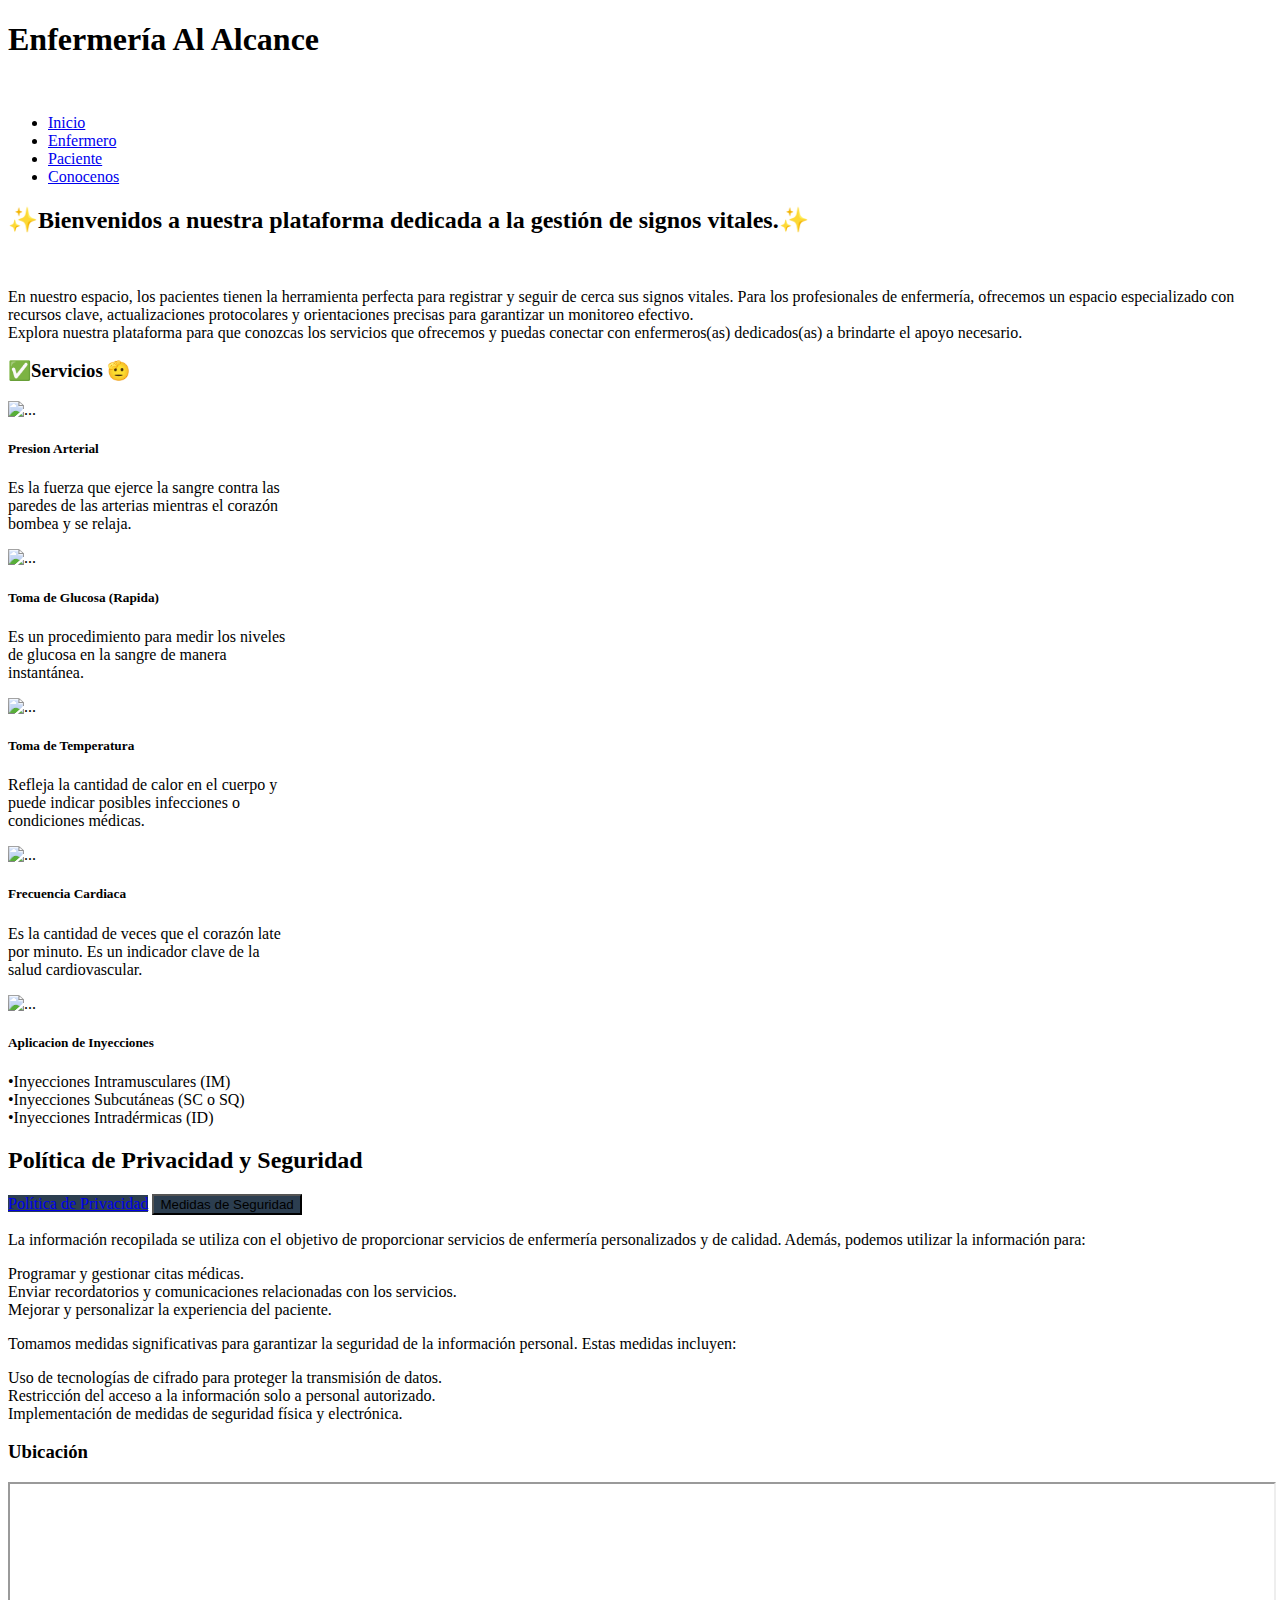
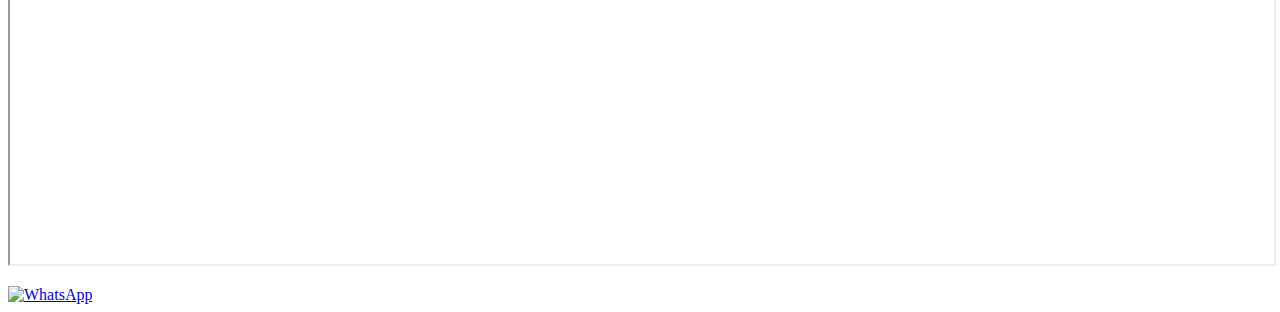
==== index.html @ 07e1b176 "Create index.html" ====
<!DOCTYPE html>
<html lang="es">
<head>
    <meta charset="UTF-8">
    <meta name="viewport" content="width=device-width, initial-scale=1.0">
    <title>Enfermería Al Alcance🩺</title>
    <link rel="stylesheet" href="styles.css">
    <link href="https://cdn.jsdelivr.net/npm/bootstrap@5.3.2/dist/css/bootstrap.min.css" 
    rel="stylesheet" integrity="sha384-T3c6CoIi6uLrA9TneNEoa7RxnatzjcDSCmG1MXxSR1GAsXEV/Dwwykc2MPK8M2HN" 
    crossorigin="anonymous">
    <script src="https://cdn.jsdelivr.net/npm/bootstrap@5.3.2/dist/js/bootstrap.bundle.min.js" 
    integrity="sha384-C6RzsynM9kWDrMNeT87bh95OGNyZPhcTNXj1NW7RuBCsyN/o0jlpcV8Qyq46cDfL" 
    crossorigin="anonymous"></script>
    <link rel="icon" type="image/x-icon" href="img/enfermera.webp">
    <meta property="og:image" content="img/enfermera.webp">
    
</head>
<body>

    <header>
        <h1>Enfermería Al Alcance<img src="img/corazon2.png" height="40px" alt=""></h1>
    </header>
    <nav>
        <div><img src="img/enfermera.webp" height="60px" alt=""></div>
        <ul class="nav nav-tabs">
            <li class="nav-item">
                <a class="nav-link active" href="index.html">Inicio</a>
            </li>
            <li class="nav-item">
                
                <a class="nav-link" href="registro.html">Enfermero</a>
            </li>
            <li class="nav-item">
                <a class="nav-link " href="registro2.html">Paciente</a>
            </li>
            <li class="nav-item">
                <a class="nav-link " aria-current="page" href="conocenos.html">Conocenos</a>
                
              </li>
        
        
          </ul>
    </nav>


    <section>
      <div class="text-center">
        <h2>✨Bienvenidos a nuestra plataforma dedicada a la gestión de signos vitales.✨ </h2>
      </div> <br>
        <p>
          En nuestro espacio, los pacientes tienen la herramienta perfecta para registrar y seguir de cerca sus signos vitales.
          Para los profesionales de enfermería, ofrecemos un espacio especializado con recursos clave, 
          actualizaciones protocolares y orientaciones precisas para garantizar un monitoreo efectivo.
          <br>
          Explora nuestra plataforma para que conozcas los servicios que ofrecemos y puedas conectar con enfermeros(as) 
          dedicados(as) a brindarte el apoyo necesario. 
        </p>

        <h3> ✅Servicios 🫡</h3>
        <div class="d-flex flex-row">
        <div class="card mx-2" style="width: 18rem;">
            <img src="img/presion.jpg" class="card-img-top" alt="...">
            <div class="card-body">
              <h5 class="card-title">Presion Arterial</h5>
              <p class="card-text">Es la fuerza que ejerce la sangre contra las paredes de las arterias mientras el corazón bombea 
                y se relaja.</p>
             
            </div>
          </div>
          <div class="card mx-2" style="width: 18rem;">
            <img src="img/glucosa.jpg" class="card-img-top" alt="...">
            <div class="card-body">
              <h5 class="card-title">Toma de Glucosa (Rapida)</h5>
              <p class="card-text">Es un procedimiento para medir los niveles de glucosa en la sangre de manera instantánea. </p>
             
            </div>
          </div>
          <div class="card mx-2" style="width: 18rem;">
            <img src="img/temperatura.jpg" class="card-img-top" alt="...">
            <div class="card-body">
              <h5 class="card-title">Toma de Temperatura</h5>
              <p class="card-text">Refleja la cantidad de calor en el cuerpo y puede indicar posibles infecciones o condiciones médicas.</p>
             
            </div>
          </div>
          <div class="card mx-2" style="width: 18rem;">
            <img src="img/FC.jpg" class="card-img-top" alt="...">
            <div class="card-body">
              <h5 class="card-title">Frecuencia Cardiaca</h5>
              <p class="card-text">Es la cantidad de veces que el corazón late por minuto. Es un indicador clave de la salud cardiovascular.</p>
             
            </div>
          </div>
          <div class="card mx-2" style="width: 18rem;">
            <img src="img/inyecion.jpg" class="card-img-top" alt="...">
            <div class="card-body">
              <h5 class="card-title">Aplicacion de Inyecciones</h5>
              <p class="card-text">•Inyecciones Intramusculares (IM)

                •Inyecciones Subcutáneas (SC o SQ) 

                •Inyecciones Intradérmicas (ID)

              </p>
             
            </div>
          </div>
        </div>

       
        

    </section>
    <div class="fin-pagina">
      <section id="privacidad-seguridad" class="seccion">
          <div class="row">
              <div class="col-md-6">
                  <h2>Política de Privacidad y Seguridad</h2>
                  <p class="d-inline-flex gap-1">
                      <a class="btn btn-primary" style="background-color: #2c3e50;" data-bs-toggle="collapse" href="#multiCollapseExample1" role="button" aria-expanded="false" aria-controls="multiCollapseExample1"> Política de Privacidad</a>
                      <button class="btn btn-primary" style="background-color: #2c3e50;" type="button" data-bs-toggle="collapse" data-bs-target="#multiCollapseExample2" aria-expanded="false" aria-controls="multiCollapseExample2">Medidas de Seguridad</button>
                  </p>
                  <div class="collapse multi-collapse" id="multiCollapseExample1">
                      <div class="card card-body">
                          <p>La información recopilada se utiliza con el objetivo de proporcionar servicios de enfermería personalizados y de calidad.
                              Además, podemos utilizar la información para:
                              <li>Programar y gestionar citas médicas.</li>
                              <li> Enviar recordatorios y comunicaciones relacionadas con los servicios.</li>
                              <li> Mejorar y personalizar la experiencia del paciente.</li>
                          </p>
                      </div>
                  </div>
                  <div class="collapse multi-collapse" id="multiCollapseExample2">
                      <div class="card card-body">
                          <p>Tomamos medidas significativas para garantizar la seguridad de la información personal. Estas medidas incluyen:
                              <li> Uso de tecnologías de cifrado para proteger la transmisión de datos.</li>
                              <li>Restricción del acceso a la información solo a personal autorizado.</li>
                              <li>Implementación de medidas de seguridad física y electrónica.</li>
                          </p>
                      </div>
                  </div>
              </div>
              <div class="col-md-6">
                  <div class="contact-info-item">
                      <h3>Ubicación</h3>
                      <p><iframe src="https://www.google.com/maps/d/embed?mid=1aRDKEg00-xLHKv6int4qR4nNUt1rqyQ&ehbc=2E312F" width="100%" height="380"></iframe></p>
                  </div>
              </div>
          </div>
      </section>
    </div>
    
    <div class="whatsapp-float">
        <!-- Enlace a WhatsApp -->
        <a href="https://api.whatsapp.com/send?phone=[2351041117]&text=Hola, estoy interesado en sus servicios" target="_blank">
            <img src="img/whatsapp-icon.png" height="40px" alt="WhatsApp">
        </a>
    </div>
</body>
</html>
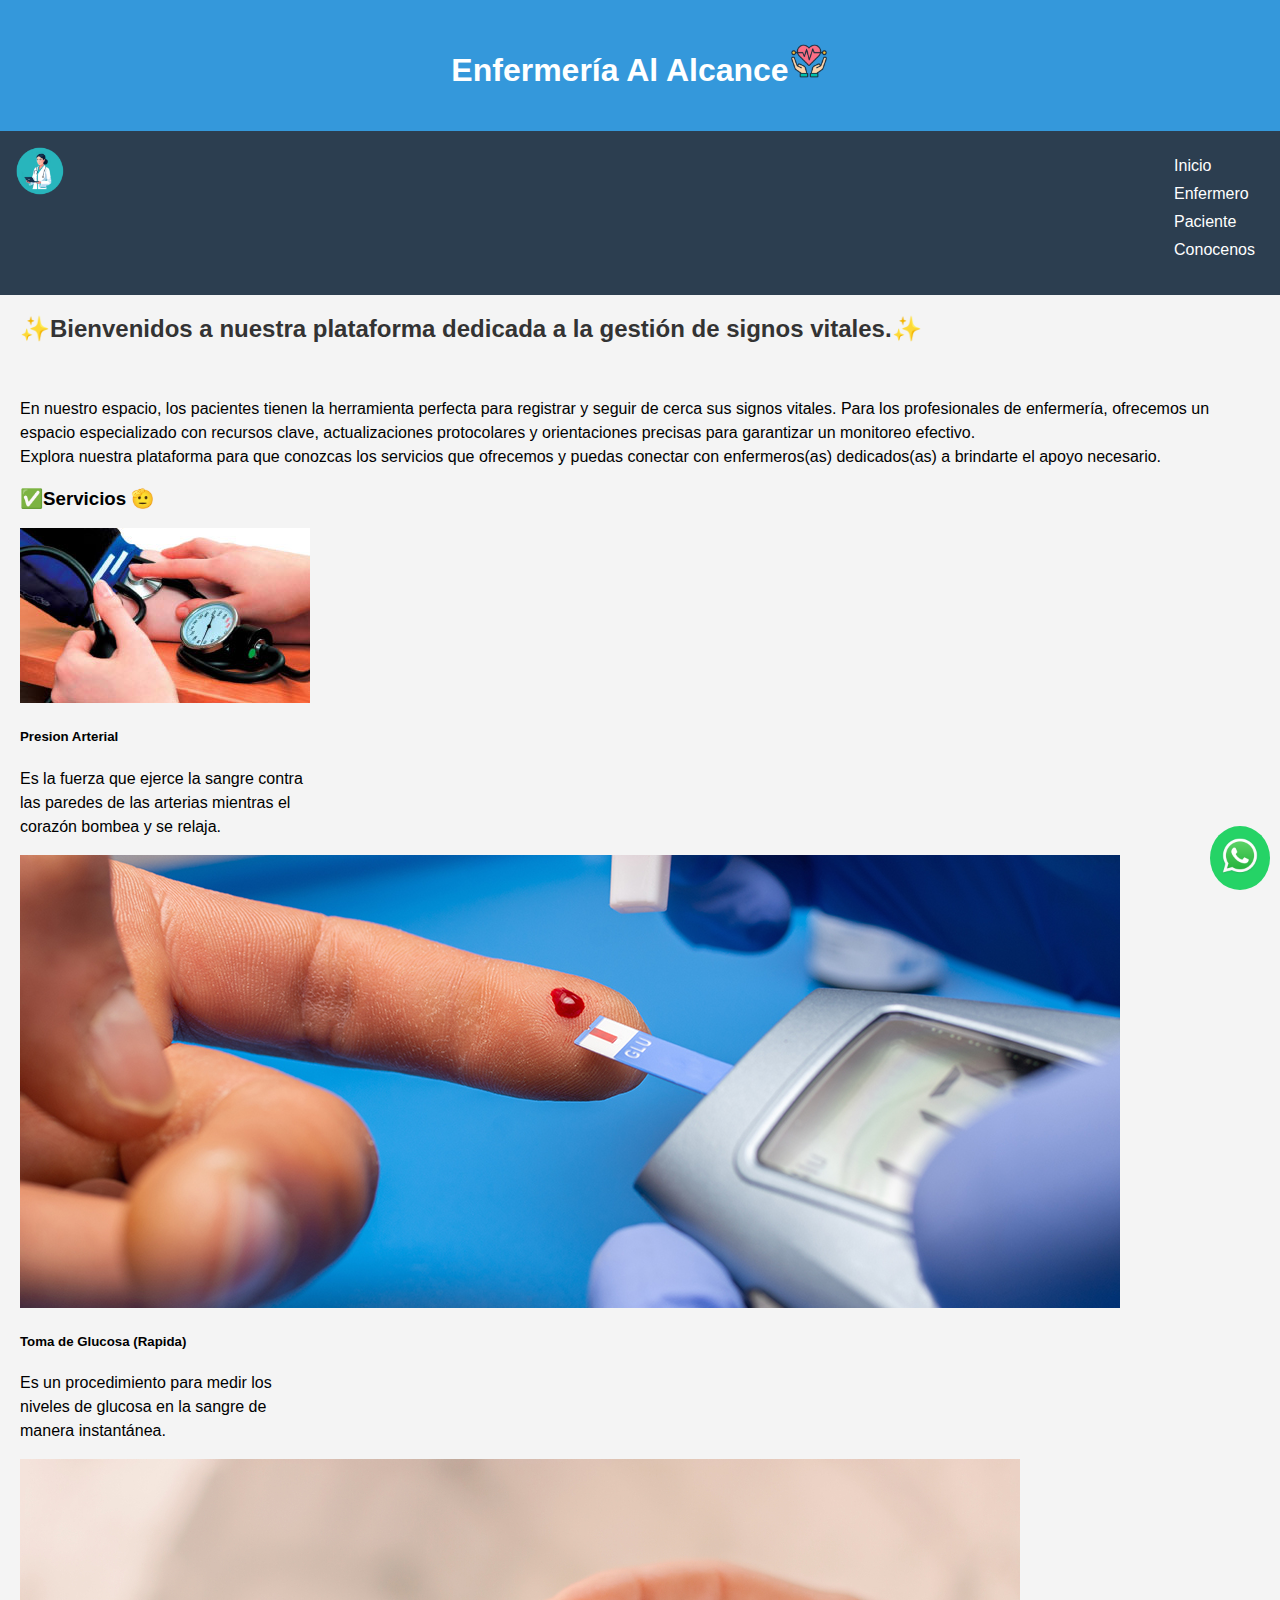
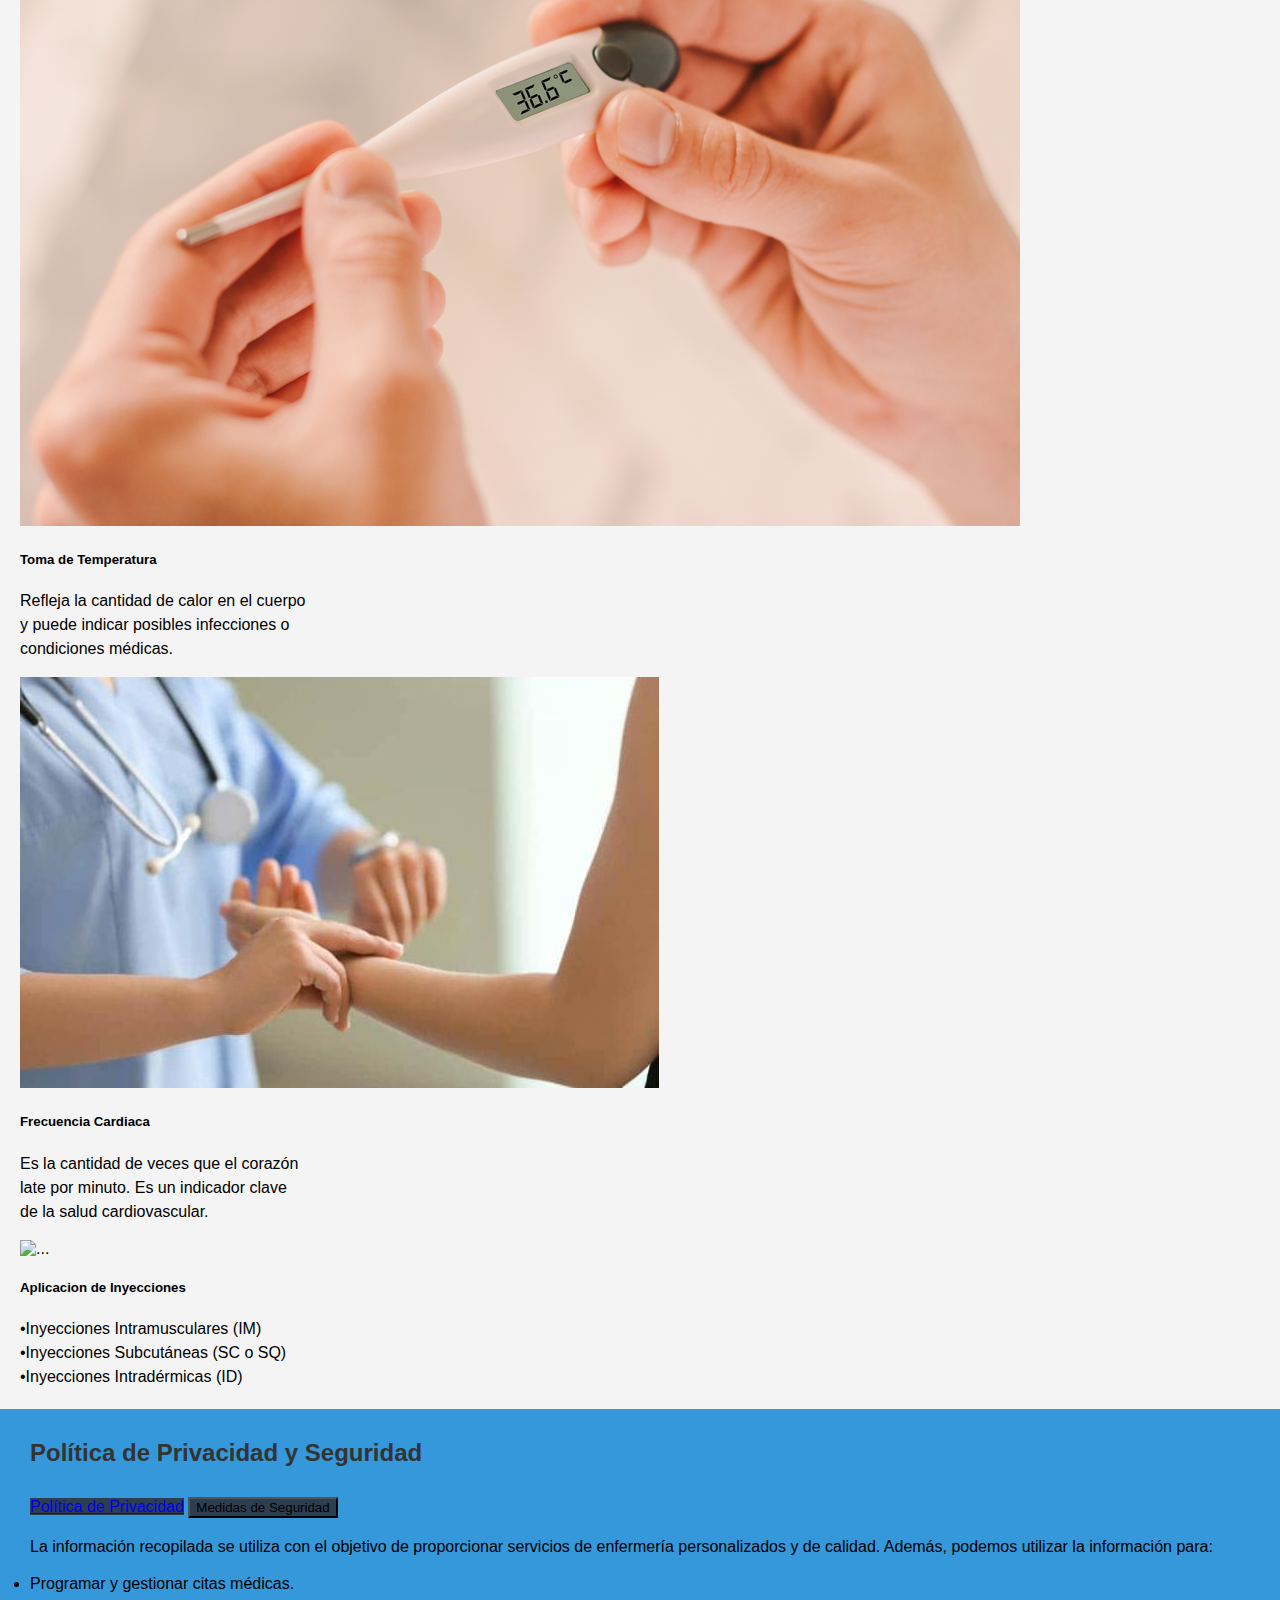
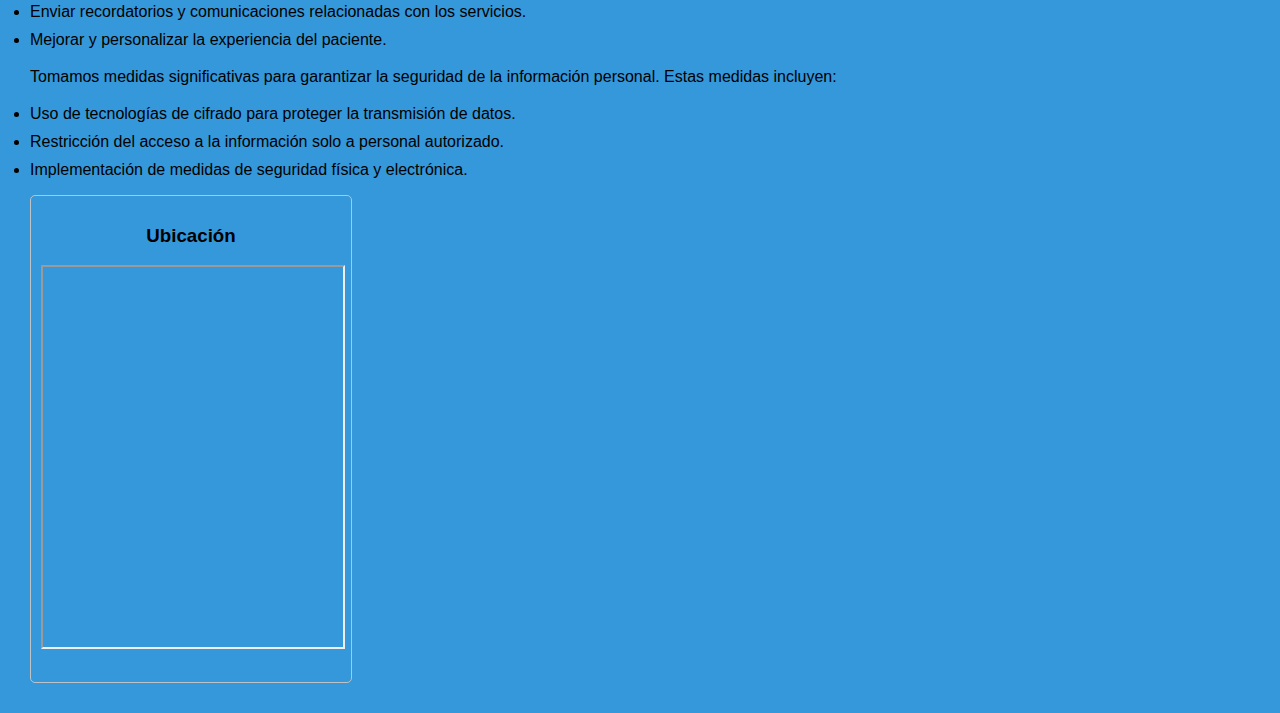
==== commit b6851831: "Update index.html" ====
--- a/index.html
+++ b/index.html
@@ -57,8 +57,8 @@
         </p>
 
         <h3> ✅Servicios 🫡</h3>
-        <div class="d-flex flex-row">
-        <div class="card mx-2" style="width: 18rem;">
+        <div class="row row-cols-1 row-cols-md-4 g-4">
+          <div class="card mx-2" style="width: 18rem;">
             <img src="img/presion.jpg" class="card-img-top" alt="...">
             <div class="card-body">
               <h5 class="card-title">Presion Arterial</h5>
--- a/styles.css
+++ b/styles.css
@@ -0,0 +1,290 @@
+
+/* style paciente*/
+
+.hidden {
+    display: none;
+}
+
+
+/*
+.whatsapp-float {
+    position: fixed;
+    bottom: 20px;
+    right: 20px;
+    background-color: #25d366;
+    color: #fff;
+    padding: 10px;
+    border-radius: 50%;
+    cursor: pointer;
+}
+
+.form-container {
+    margin: 20px;
+    padding: 20px;
+    background-color: #fff;
+    border: 1px solid #bdc3c7;
+    border-radius: 5px;
+}
+*/
+
+/*paciente*/
+body {
+    font-family: Arial, sans-serif;
+    margin: 0;
+    padding: 0;
+}
+
+.container {
+    display: flex;
+    justify-content: center;
+    align-items: center;
+    height: 100vh;
+}
+
+#seguimiento {
+    text-align: center;
+    margin: 20px;
+}
+
+form {
+    display: flex;
+    flex-direction: column;
+    margin-bottom: 20px;
+}
+
+label {
+    margin-top: 10px;
+}
+
+button {
+    margin-top: 10px;
+    cursor: pointer;
+}
+
+table {
+    width: 100%;
+    border-collapse: collapse;
+    margin-top: 20px;
+}
+
+th, td {
+    border: 1px solid #ddd;
+    padding: 8px;
+}
+
+th {
+    background-color: #f2f2f2;
+}
+/*termina paciente*/
+
+.hidden {
+    display: none;
+}
+
+header {
+    text-align: center;
+    padding: 20px;
+    background-color: #3498db;
+    color: #fff;
+}
+
+nav {
+    
+    display: flex;
+    justify-content: space-between;
+    background-color: #2c3e50;
+    padding: 10px;
+}
+.paciente-section {
+    text-align: center;
+    padding: 20px;
+    background-color: #ecf0f1;
+}
+
+.login-form {
+    max-width: 600px;
+    margin: 0 auto;
+    padding: 20px;
+    background-color: #fff;
+    border: 1px solid #bdc3c7;
+    border-radius: 5px;
+}
+
+/* style enfermero*/
+.enfermero-section {
+    text-align: center;
+    padding: 20px;
+    background-color: #ecf0f1;
+}
+
+.login-form {
+    max-width: 600px;
+    margin: 0 auto;
+    padding: 20px;
+    background-color: #fff;
+    border: 1px solid #bdc3c7;
+    border-radius: 5px;
+}
+
+.videos-section {
+    display: flex;
+    justify-content: space-around;
+    flex-wrap: wrap;
+    margin-top: 20px;
+}
+
+.video-item {
+    max-width: 300px;
+    margin: 10px;
+    padding: 10px;
+    background-color: #fff;
+    border: 1px solid #bdc3c7;
+    border-radius: 5px;
+}
+
+
+header {
+    text-align: center;
+    padding: 20px;
+    background-color: #3498db;
+    color: #fff;
+}
+
+nav {
+    display: flex;
+    justify-content: space-between;
+    background-color: #2c3e50;
+    padding: 10px;
+}
+
+/* style conocenos*/
+header {
+    text-align: center;
+    padding: 20px;
+    background-color: #3498db;
+    color: #fff;
+}
+
+nav {
+    display: flex;
+    justify-content: space-between;
+    background-color: #2c3e50;
+    padding: 10px;
+}
+.conocenos-section {
+    text-align: center;
+    padding: 20px;
+    background-color: #ecf0f1;
+}
+
+.conocenos-title {
+    color: #333;
+}
+
+.conocenos-text {
+    margin: 20px 0;
+    line-height: 1.5;
+}
+
+.contact-info {
+    display: flex;
+    justify-content: space-around;
+    margin: 20px 0;
+}
+
+.contact-info-item {
+    text-align: center;
+    max-width: 300px;
+    padding: 10px;
+    border: 1px solid #bdc3c7;
+    border-radius: 5px;
+}
+
+.whatsapp-float {
+    position: fixed;
+    bottom: 20px;
+    right: 20px;
+    background-color: #25d366;
+    color: #fff;
+    padding: 10px;
+    border-radius: 50%;
+    cursor: pointer;
+}
+
+        /*style index*/
+        body {
+            font-family: Arial, sans-serif;
+            margin: 0;
+            padding: 0;
+            background-color: #f4f4f4;
+          
+            
+    
+        }
+
+        header {
+            text-align: center;
+            padding: 20px;
+            background-color: #3498db;
+            color: #fff;
+           
+           
+        }
+
+        nav {
+            display: flex;
+            justify-content: space-between;
+            background-color: #2c3e50;
+            padding: 10px;
+        }
+
+        nav a {
+            color: #fff;
+            text-decoration: none;
+            padding: 8px 15px;
+            border-radius: 5px;
+        }
+
+        section {
+            margin: 20px;
+        }
+
+        h2 {
+            color: #333;
+        }
+
+        p {
+            line-height: 1.5;
+        }
+
+        ul {
+            list-style-type: none;
+            padding: 0;
+        }
+
+        li {
+            margin-bottom: 10px;
+        }
+        .whatsapp-float {
+            position: fixed;
+            bottom: 10px;
+            right: 10px;
+            background-color: #25d366;
+            color: #fff;
+            padding: 10px;
+            border-radius: 50%;
+            cursor: pointer;
+        }
+
+
+
+        .fin-pagina {
+            background-color: #3498db; /* Color de fondo del área de final de página */
+            text-align: left;
+            padding: 10px;
+        }
+
+        .card:hover {
+            box-shadow: 0 0 15px #2c3e50; /* Ajusta los valores según tu preferencia */
+        }
+        
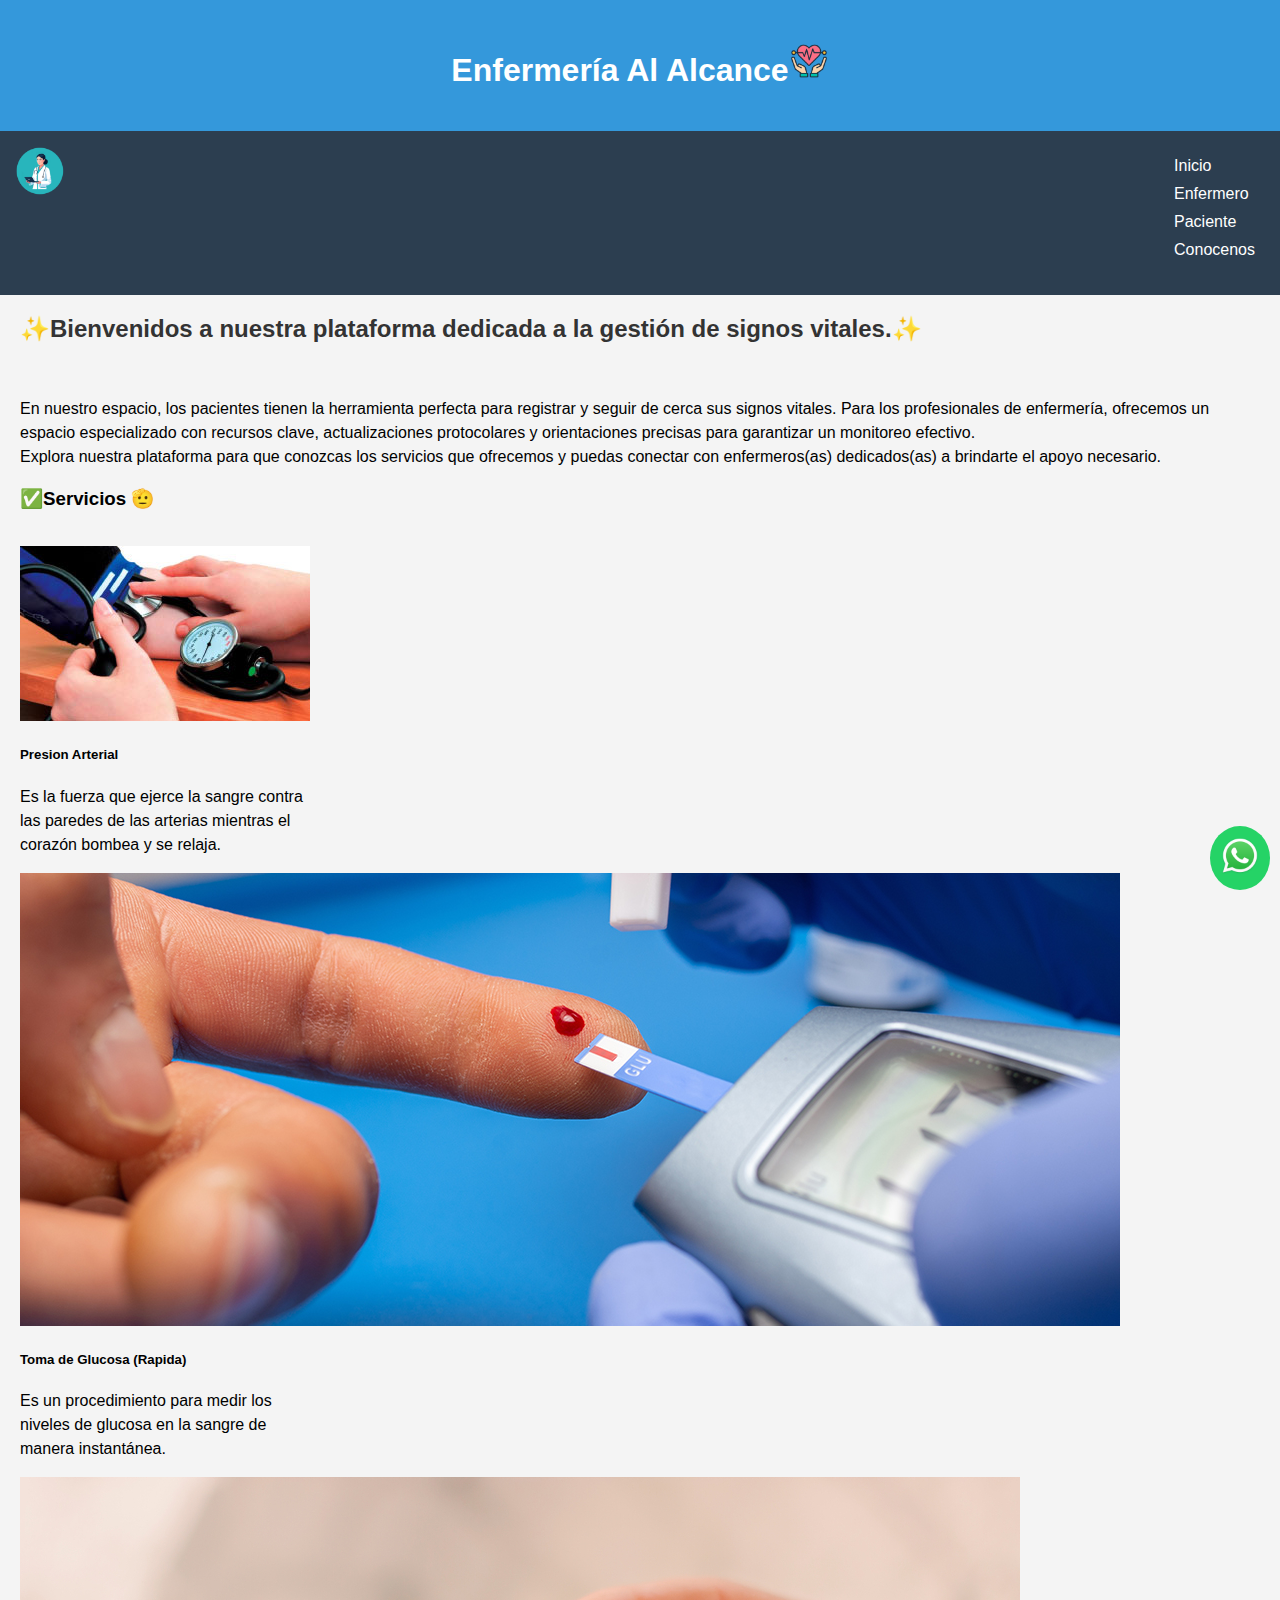
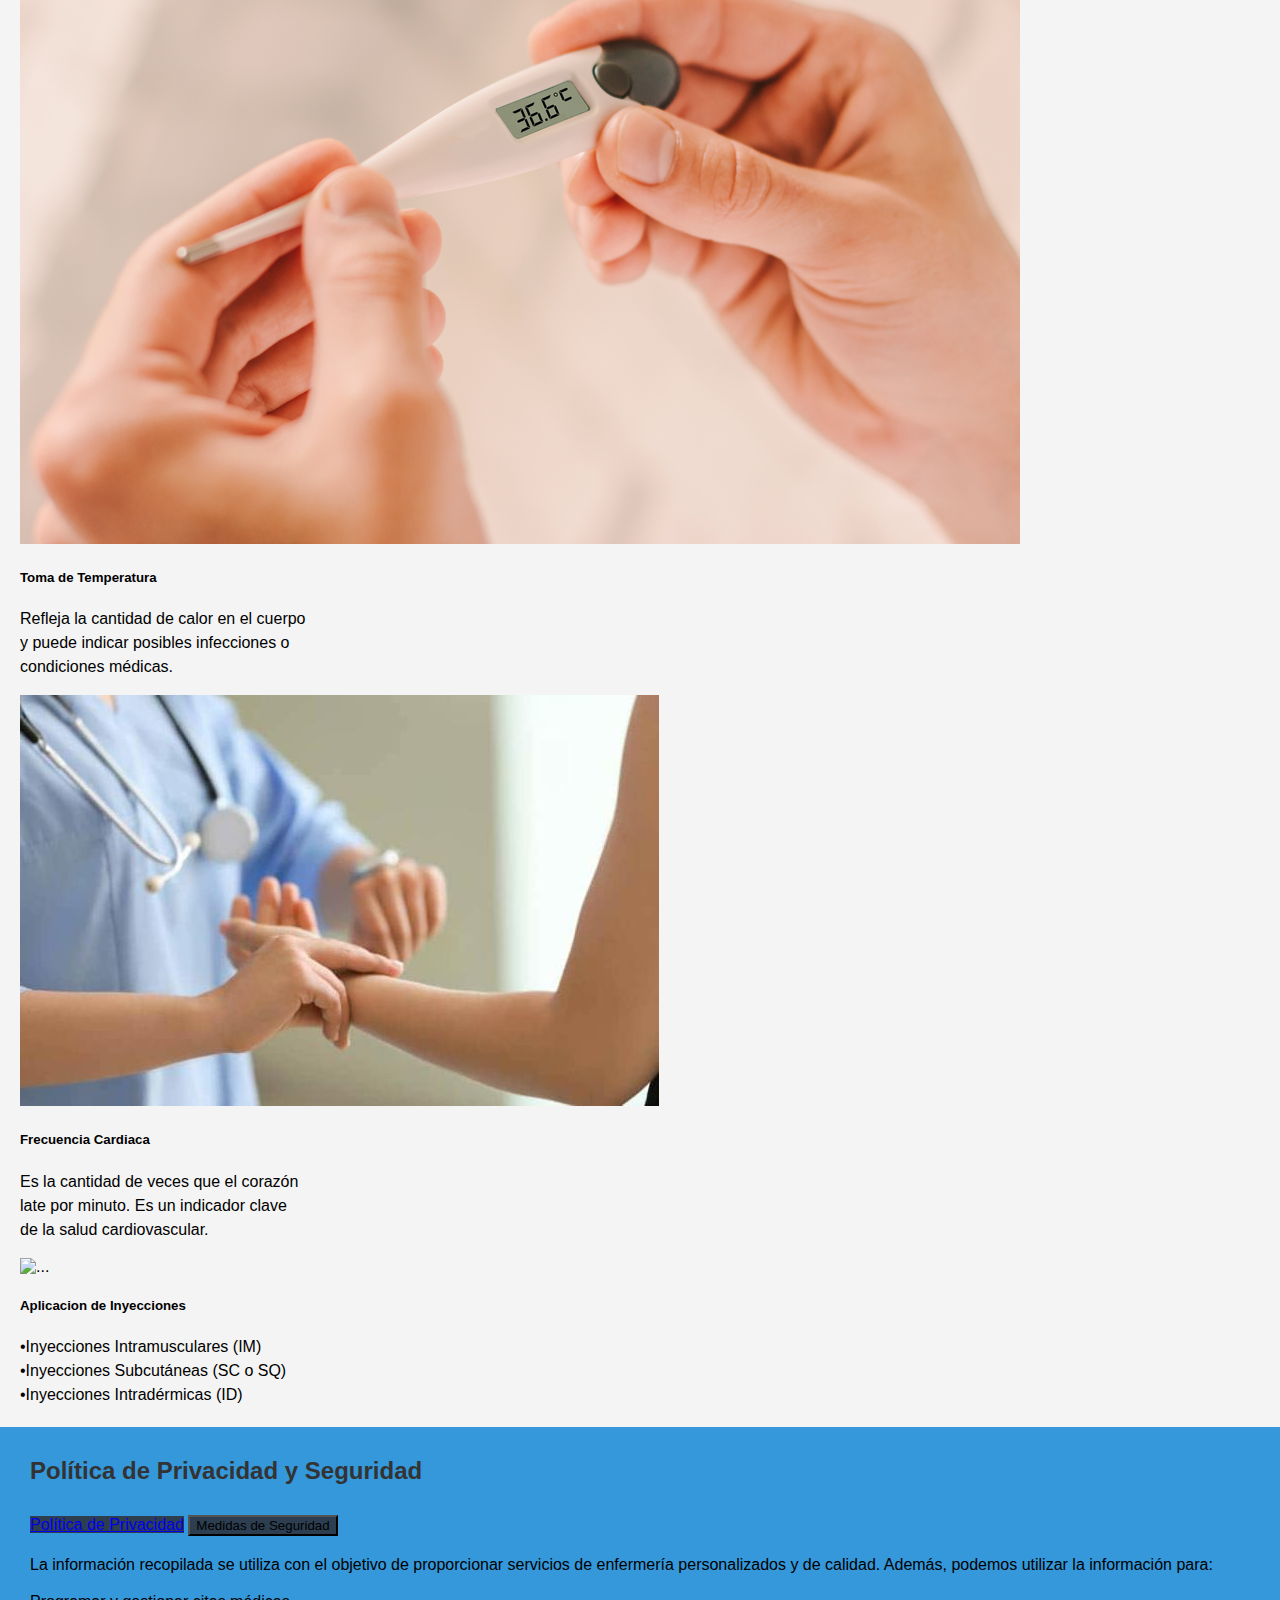
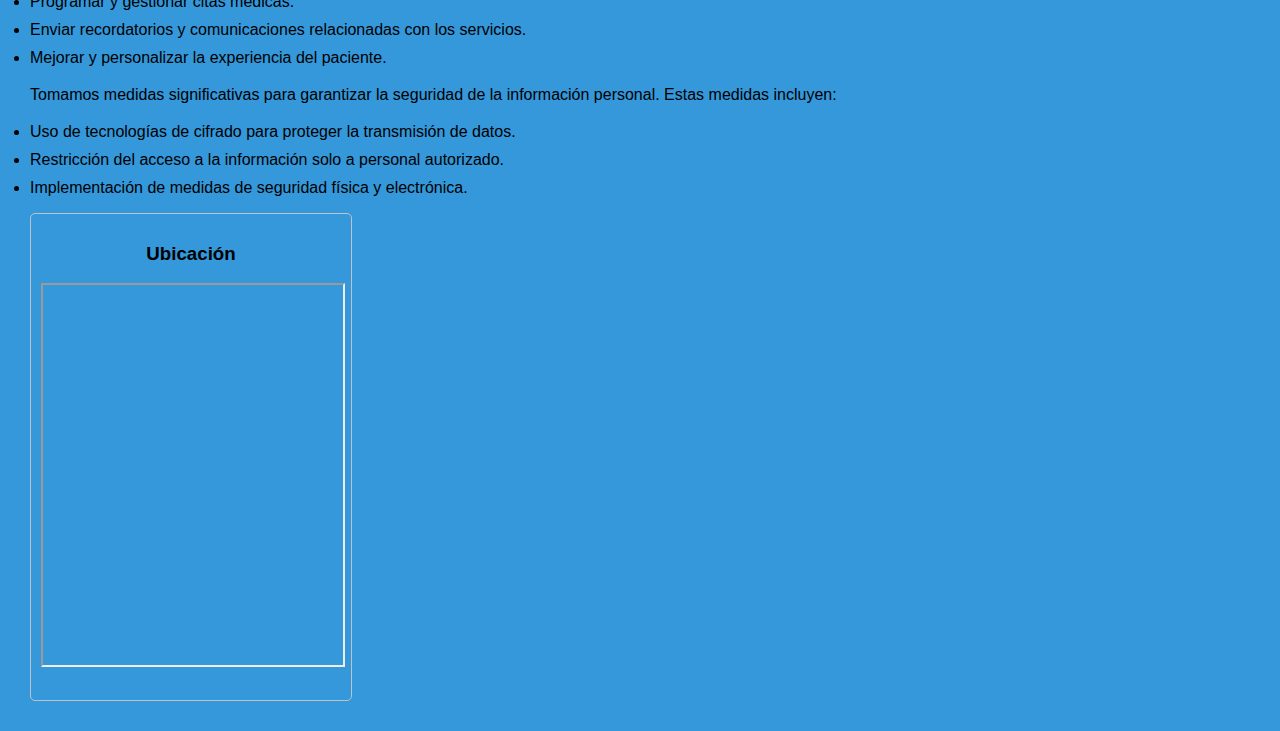
==== commit 61e57290: "Update index.html" ====
--- a/index.html
+++ b/index.html
@@ -55,8 +55,9 @@
           Explora nuestra plataforma para que conozcas los servicios que ofrecemos y puedas conectar con enfermeros(as) 
           dedicados(as) a brindarte el apoyo necesario. 
         </p>
-
+<div class="text-center">
         <h3> ✅Servicios 🫡</h3>
+     </div> <br>
         <div class="row row-cols-1 row-cols-md-4 g-4">
           <div class="card mx-2" style="width: 18rem;">
             <img src="img/presion.jpg" class="card-img-top" alt="...">
